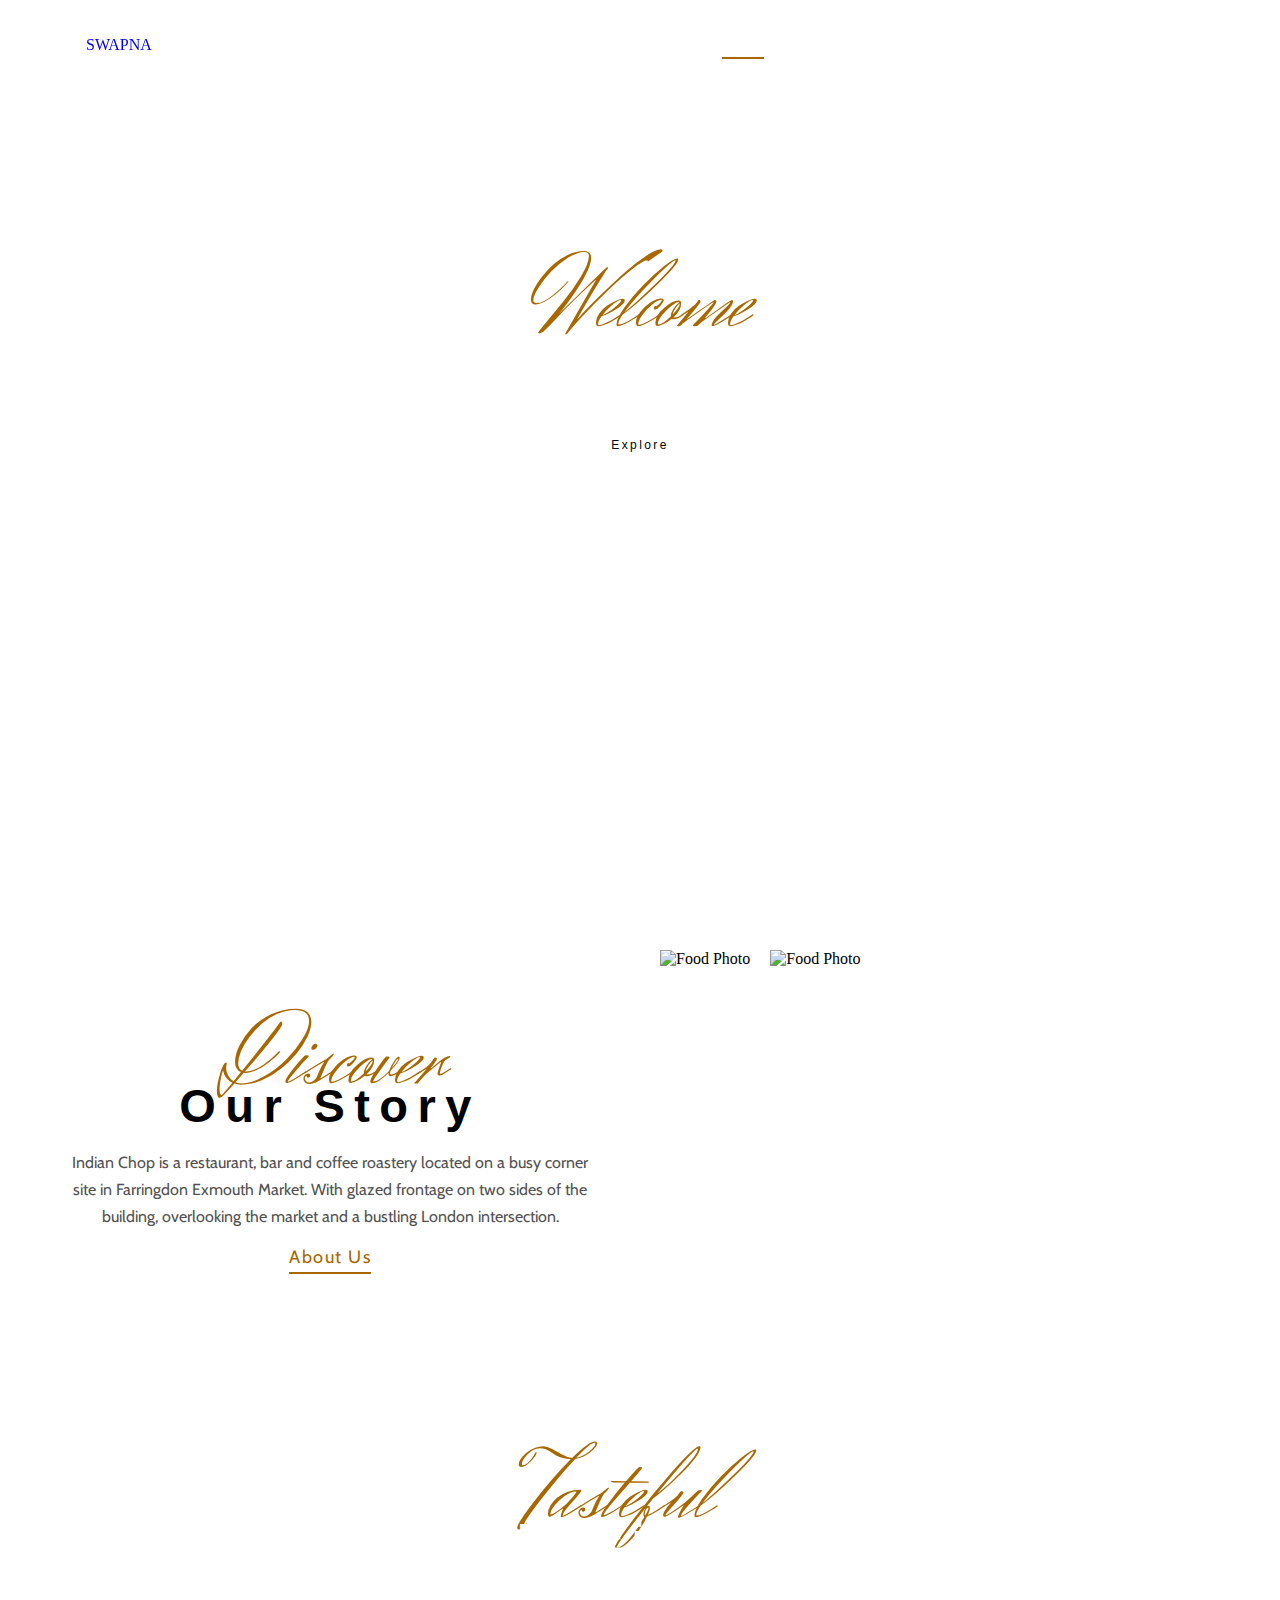
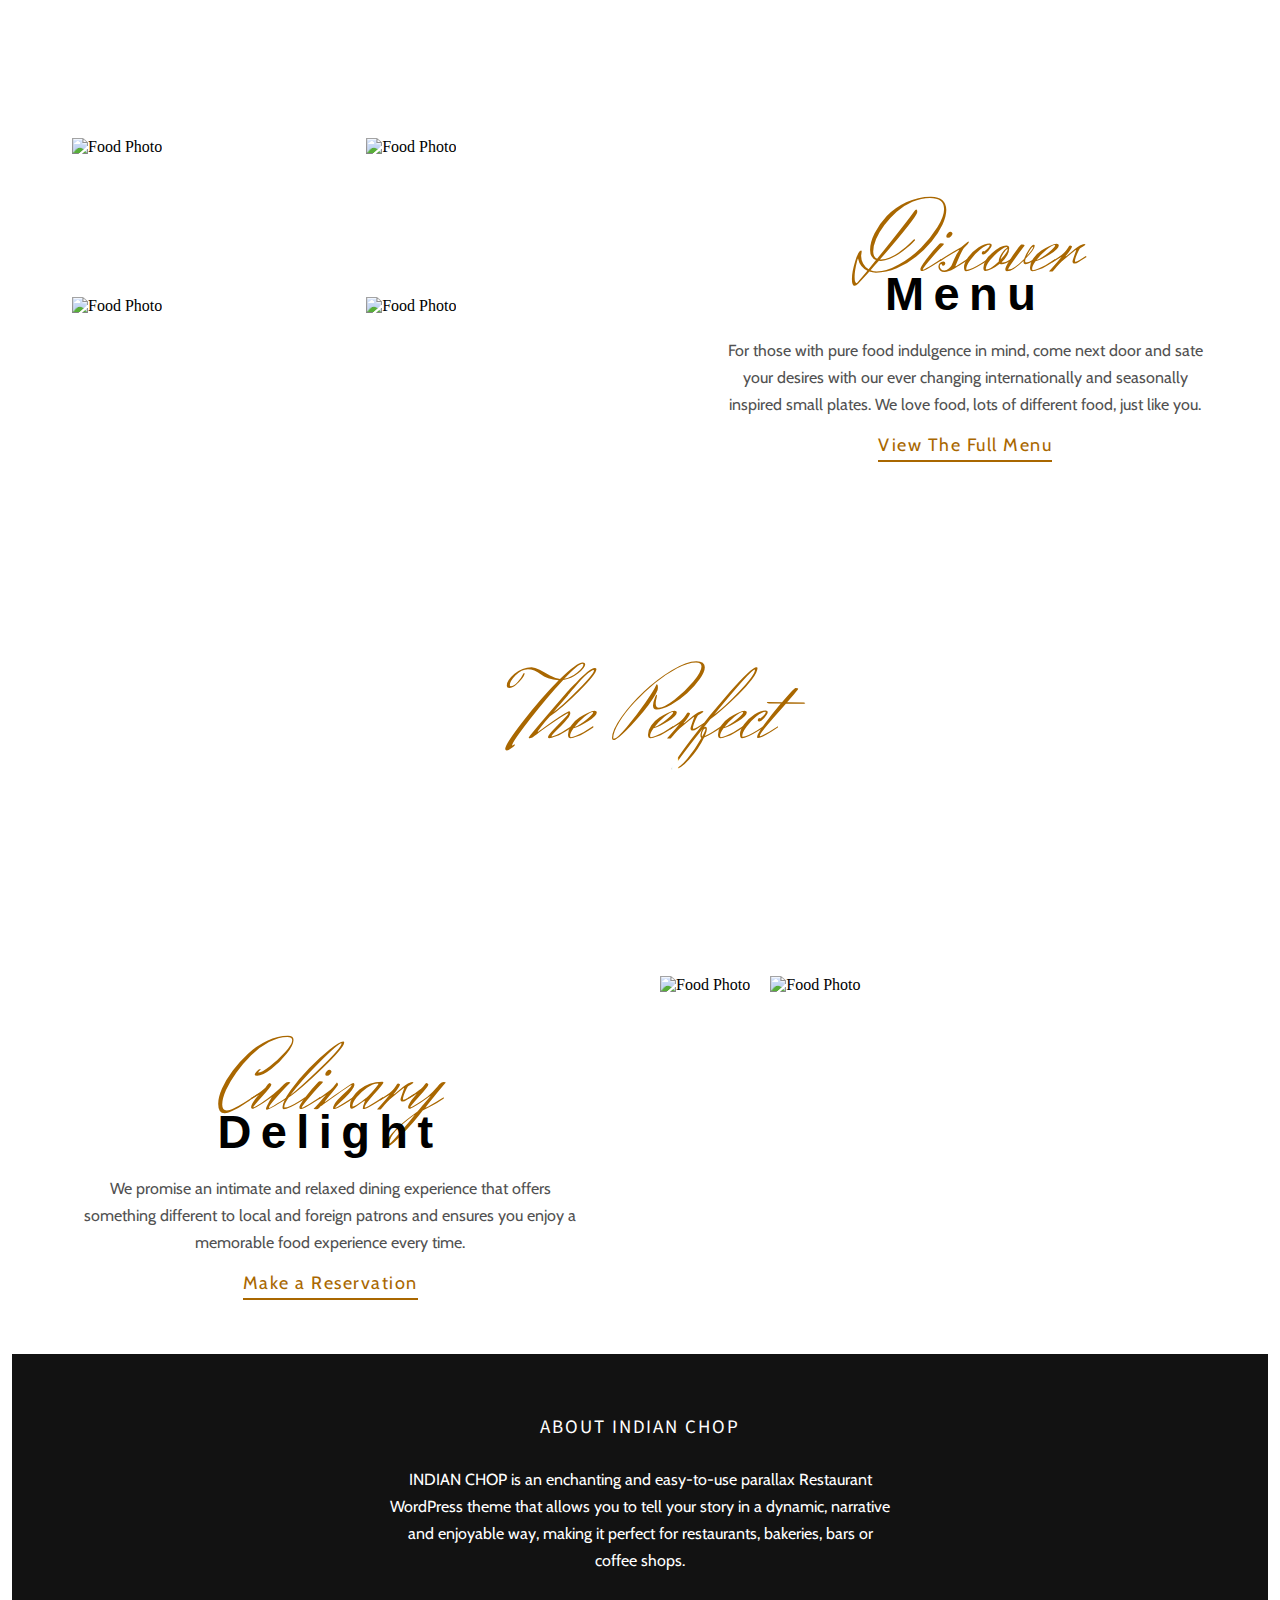
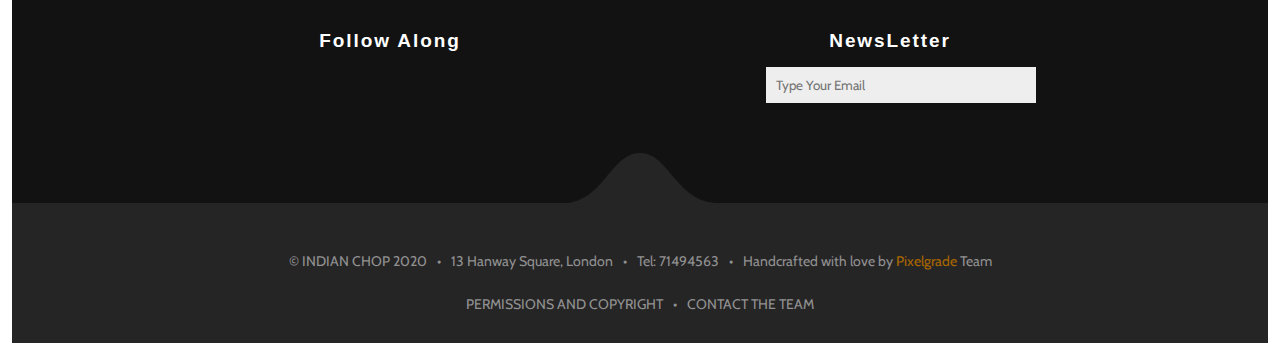
==== index.html @ 889736c4 "new chenges" ====
<!DOCTYPE html>
<html lang="en">

<head>
    <meta charset="utf-8">
    <meta http-equiv="x-ua-compatible" content="ie=edge">
    <title>INDIAN CHOP- Restaurant</title>
    <meta name="description" content="ROSA is an enchanting Parallax Restaurant WordPress Theme that allows you to tell your story in an enjoyable way, perfect for restaurants or coffee shops.">
    <meta name="viewport" content="width = device-width, initial-scale = 1, shrink-to-fit = no">

    <!-- Place favicon.ico in the root directory -->
    <link rel="shortcut icon" href="https://res.cloudinary.com/abdel-rahman-ali/image/upload/v1535988515/rosa-favicon.png">

    <!--Fonts-->
    <link href="https://fonts.googleapis.com/css?family=Cabin|Herr+Von+Muellerhoff|Source+Sans+Pro" rel="stylesheet">
    <!--Fonts-->

    <!--FontAwesome-->
    <link rel="stylesheet" href="https://use.fontawesome.com/releases/v5.1.0/css/all.css" integrity="sha384-lKuwvrZot6UHsBSfcMvOkWwlCMgc0TaWr+30HWe3a4ltaBwTZhyTEggF5tJv8tbt" crossorigin="anonymous">
    <!--FontAwesome-->

    <link rel="stylesheet" href="main.css">
    <link rel="stylesheet" href="main.min.css">
</head>

<body class="stop-scroll">

  <!--[if lte IE 9]>
  <p class="browserupgrade">You are using an <strong>outdated</strong> browser. Please <a href="https://browsehappy.com/">upgrade your browser</a> to improve your experience and security.</p>
  <![endif]-->

  <!--Start loader-->
  <div class="loader-wrap">
      <div class="loader">
          <span class="loader-item"></span><span class="loader-item"></span><span class="loader-item"></span><span class="loader-item"></span><span class="loader-item"></span><span class="loader-item"></span><span class="loader-item"></span><span class="loader-item"></span><span class="loader-item"></span><span class="loader-item"></span>
      </div>
  </div>
  <!--End loader-->

  <!--Start Dots-->
  <div class="dots">
      <div class="active one" data-x="header"></div>
      <div class="two" data-x=".recipes"></div>
      <div class="three" data-x=".fixed-image"></div>
  </div>
  <!--End Dots-->

 <!--Start Header-->
  <header>
      <nav>
          <div class="logo">
              <a href="index.html">SWAPNA</a>
          </div>
          <div class="toggle">
              <span class="first"></span>
              <span class="middle"></span>
              <span class="last"></span>
          </div>
          <div class="navigation-bar">
              <ul>
                  <li class="active"><a href="index.html">Home<span class="underline"></span></a></li>
                  <li><a href="#">Reservations<span class="underline"></span></a></li>
                  <li><a href="#">Menu<span class="underline"></span></a></li>
                  <li><a href="#">Blog<span class="underline"></span></a></li>
                  <li><a href="#">Features<span class="underline"></span></a></li>
                  <li><a href="#">Shop<span class="underline"></span></a></li>
                  <li><a href="#">Contact<span class="underline"></span></a></li>
              </ul>
          </div>
      </nav>
      <div class="text">
          <h2>Welcome</h2>
          <h1>THE INDIAN CHOP</h1>
          <div class="arrow">
              <span class="left"></span>
              <i class="fas fa-asterisk"></i>
              <span class="right"></span>
          </div>
          <span>Ready To Be Opened</span>
          <div class="button"><button>Explore</button></div>
      </div>
      <svg class="svg-down" width="192" height="61" version="1.1" xmlns="http://www.w3.org/2000/svg" x="0px" y="0px" viewBox="0 0 160.7 61.5" enable-background="new 0 0 160.7 61.5" xml:space="preserve"><path fill="currentColor" d="M80.3,61.5c0,0,22.1-2.7,43.1-5.4s41-5.4,36.6-5.4c-21.7,0-34.1-12.7-44.9-25.4S95.3,0,80.3,0c-15,0-24.1,12.7-34.9,25.4S22.3,50.8,0.6,50.8c-4.3,0-6.5,0,3.5,1.3S36.2,56.1,80.3,61.5z"></path></svg>
      <div class="arrow-down">
      </div>
  </header>
  <!--End Header-->

  <!--start About Us-->
  <div class="about-us">
      <div class="text">
          <h2>Discover</h2>
          <h3>Our Story</h3>
          <div><i class="fas fa-asterisk"></i></div>
          <p>Indian Chop is a restaurant, bar and coffee roastery located on a busy corner site in Farringdon Exmouth Market. With glazed frontage on two sides of the building, overlooking the market and a bustling London intersection.</p>
          <div><a class="a-CTA" href="#">About Us</a></div>
      </div>
      <div class="image-container">
          <div class="image image1">
              <img src="https://res.cloudinary.com/abdel-rahman-ali/image/upload/v1535988527/vertical-photo-1.jpg" alt="Food Photo">
          </div>
          <div class="image image2">
              <img src="https://res.cloudinary.com/abdel-rahman-ali/image/upload/v1535988532/vertical-photo-2.jpg" alt="Food Photo">
          </div>
      </div>
  </div>
  <!--End About Us-->

  <!--start Recipes-->
  <div class="recipes">
      <div class="image"></div>
      <div class="text">
          <h2>Tasteful</h2>
          <h3>Recipes</h3>
      </div>
  </div>
  <!--End Recipes-->

  <!--start Menu-->
  <div class="menu">
      <div class="box-model">
          <i class="fas fa-times fa-2x close"></i>
          <div class="arrow">
              <div class="arrow arrow-right"></div>
              <div class="arrow arrow-left"></div>
          </div>
          <div class="box-image-container">
              <div class="box-image">
                  <img src=""  alt="Food Photo">
              </div>
          </div>
      </div>
      <div class="menu-image-container">
          <div class="image active">
              <img src="https://res.cloudinary.com/abdel-rahman-ali/image/upload/v1535988517/big-menu-thumb-1.jpg" alt="Food Photo">
          </div>
          <div class="image">
              <img src="https://res.cloudinary.com/abdel-rahman-ali/image/upload/v1535988526/big-menu-thumb-2.jpg" alt="Food Photo">
          </div>
          <div class="image">
              <img src="https://res.cloudinary.com/abdel-rahman-ali/image/upload/v1535988525/big-menu-thumb-4.jpg" alt="Food Photo">
          </div>
          <div class="image">
              <img src="https://res.cloudinary.com/abdel-rahman-ali/image/upload/v1535988524/big-menu-thumb-6.jpg" alt="Food Photo">
          </div>
      </div>
      <div class="text">
          <h2>Discover</h2>
          <h3>Menu</h3>
          <div><i class="fas fa-asterisk"></i></div>
          <p>For those with pure food indulgence in mind, come next door and sate your desires with our ever changing internationally and seasonally inspired small plates.  We love food, lots of different food, just like you.</p>
          <div><a class="a-CTA" href="#">View The Full Menu</a></div>
      </div>
  </div>
  <!--End Menu-->

  <!--Start fixed-image-->
  <div class="fixed-image">
      <div class="text">
          <h2>The Perfect</h2>
          <h3>Blend</h3>
      </div>
  </div>
  <!--End fixed-image-->

  <!--start About Us-->
  <div class="reservation">
      <div class="text">
          <h2>Culinary</h2>
          <h3>Delight</h3>
          <div><i class="fas fa-asterisk"></i></div>
          <p>We promise an intimate and relaxed dining experience that offers something different to local and foreign patrons and ensures you enjoy a memorable food experience every time.</p>
          <div><a class="a-CTA" href="#">Make a Reservation</a></div>
      </div>
      <div class="image-container">
          <div class="image image1">
              <img src="https://res.cloudinary.com/abdel-rahman-ali/image/upload/v1535988518/bacon-1.jpg" alt="Food Photo">
          </div>
          <div class="image image2">
              <img src="https://res.cloudinary.com/abdel-rahman-ali/image/upload/v1535988518/bacon-2.jpg" alt="Food Photo">
          </div>
      </div>
  </div>
  <!--End About Us-->

  <!--Start Footer-->
  <footer>
      <div class="text">
          <h2>ABOUT INDIAN CHOP</h2>
          <div><i class="fas fa-asterisk"></i></div>
          <p> INDIAN CHOP is an enchanting and easy-to-use parallax Restaurant WordPress theme that allows you to tell your story in a dynamic, narrative and enjoyable way, making it perfect for restaurants, bakeries, bars or coffee shops.</p>
      </div>
      <div class="contact-container">
        <div class="social-media">
            <h3>Follow Along</h3>
            <div class="links">
                <a href="#"><i class="fab fa-twitter"></i></a>
                <a href="#"><i class="fab fa-facebook-square"></i></a>
                <a href="#"><i class="fab fa-pinterest"></i></a>
                <a href="#"><i class="fab fa-linkedin-in"></i></a>
            </div>
        </div>
          <div class="newsletter">
            <h3>NewsLetter</h3>
              <form method="post">
                  <input type="email" name="email" placeholder="Type Your Email">
                  <i class="fas fa-envelope"></i>
              </form>
          </div>
      </div>
  </footer>
<!--End Footer-->

<!--Start Copy-Right-->
  <div class="copyright">
      <svg class="svg-up" width="192" height="61" version="1.1" xmlns="http://www.w3.org/2000/svg" x="0px" y="0px" viewBox="0 0 160.7 61.5" enable-background="new 0 0 160.7 61.5" xml:space="preserve"><path fill="#262526" d="M80.3,61.5c0,0,22.1-2.7,43.1-5.4s41-5.4,36.6-5.4c-21.7,0-34.1-12.7-44.9-25.4S95.3,0,80.3,0c-15,0-24.1,12.7-34.9,25.4S22.3,50.8,0.6,50.8c-4.3,0-6.5,0,3.5,1.3S36.2,56.1,80.3,61.5z"></path></svg>
      <i class="fas fa-angle-double-up arrow-up"></i>
      <ul class="info">
          <li>&copy; INDIAN CHOP 2020</li>
          <li>13 Hanway Square, London</li>
          <li>Tel: 71494563</li>
          <li>Handcrafted with love by <a href="#">Pixelgrade</a> Team</li>
      </ul>
      <ul class="CTA">
          <li><a href="#">PERMISSIONS AND COPYRIGHT</a></li>
          <li><a href="#">CONTACT THE TEAM</a></li>
      </ul>
  </div>
  <!--End Copy-Right-->

  <!-- Add your site or application content here -->
  <script src="main.js"></script>
  <script src="main.min.js"></script>
</body>

</html>
---- main.css ----
/*Start Global*/
* {
    box-sizing: border-box;
}
body {
    margin: 0;
    padding: 12px;
}
body.hide-scroll::-webkit-scrollbar {
    display: none;
}
a {
    text-decoration: none;
}
ul {
    margin: 0;
    padding: 0;
    list-style: none;
}
img {
    max-width: 100%;
}
h2 {
    font-family: 'Herr Von Muellerhoff', cursive;
    font-size: 100px;
    font-weight: normal;
    margin: 0 0 -55px;
}
h1, h3 {
    font-family: "Source Code Pro", sans-serif;
    font-size: 47px;
    font-weight: bold;
    letter-spacing: 9.4px;
    margin: 0 0 15px;
}
p {
    color: #515151;
    line-height: 27px;
}
.a-CTA {
    border-bottom: 2px solid #a96700;
    padding-bottom: 4px;
    letter-spacing: 1.5px;
    font-size: 18px;
}
/*End Global*/

/*Start Mutual*/
p, .a-CTA, input, header .navigation-bar a, .copyright li, .contact .form form label, .contact .form form button {
    font-family: Cabin, sans-serif;
}
.fa-asterisk, .a-CTA, h2, header .navigation-bar a:hover, header nav.active .navigation-bar a:hover, footer .social-media .links a:hover, .copyright .info li a, .copyright .CTA li a:hover {
    color: #a96700;
}
header nav .navigation-bar .underline, header .text .button button:hover, .contact .form form button:hover, .contact .text i:hover {
    background-color: #a96700;
}
header .navigation-bar ul li, header .text, .about-us .text, .reservation .text, .menu .box-model, .menu .text, .fixed-image .text, footer, .copyright, .contact .text i {
    text-align: center;
}
header nav, header .navigation-bar ul, .about-us, .reservation, .about-us .image-container, .reservation .image-container, .menu, .menu .menu-image-container, footer .contact-container, .copyright ul, .contact {
    display: flex;
}
header nav .toggle, header nav .toggle span, header .navigation-bar, header .navigation-bar ul, .menu .box-model .close, footer .social-media .links a, .copyright .CTA li a {
    transition: .3s;
}
header, header nav .toggle span, header .navigation-bar a, header .text, header .text .arrow .left, header .text .arrow .right, .recipes, .menu .box-image-container, .fixed-image .text, .copyright, .copyright .arrow-up {
    position: relative;
}
header nav .toggle, header .navigation-bar .underline, header .text .arrow .left:after, header .text .arrow .right:after, header .svg-down, header .arrow-down, .recipes .text, .menu .box-model .close, .menu .box-model .arrow .arrow-right,.menu .box-model .arrow .arrow-left, .menu .box-image-container .box-image, .copyright .svg-up {
    position: absolute;
}
.recipes .text, .fixed-image .text, .menu .box-image-container, .menu .box-image-container .box-image {
    top: 50%;
    left: 50%;
    transform: translate(-50%,-50%);
}
header nav, header .navigation-bar a:hover .underline, header .navigation-bar li.active .underline, .menu .box-model, .menu .box-image-container, .menu .box-image-container .box-image {
    width: 100%;
}
button, .dots > div, header nav .toggle, header .arrow-down, .menu .box-model .close, .menu .box-model .arrow .arrow-right,.menu .box-model .arrow .arrow-left, .menu .menu-image-container .image img, footer .newsletter i, .copyright .arrow-up {
    cursor: pointer;
}
.dots .active, header nav.active, header nav.active .toggle.active span, header nav .toggle span, header .navigation-bar .underline, header .text .arrow .left, header .text .arrow .right, header .text .button button, .contact form button {
    background-color: #fff;
}
h1, h3, header .navigation-bar a, header .text span, .menu .box-model .close:hover, footer .text h2, footer .text p, footer .social-media .links a, .contact .text i, .contact .form form button {
    color: #fff;
}
header nav, header .navigation-bar.show, header .navigation-bar a:hover .underline, header .navigation-bar li.active .underline, header .text .arrow .left:after, .menu .box-model, .copyright .arrow-up {
    left: 0;
}
header .text .arrow .left:after, header .text .arrow .right:after, header .text span, footer .social-media .links a, footer .newsletter i, .copyright .arrow-up, .contact .text i, .contact .form form label {
    display: inline-block;
}
/*End Mutual*/

/*Start Dots*/
.dots {
    position: fixed;
    top: 50%;
    right: 30px;
    transform: translate(0,-50%);
    z-index: 5;
}
.dots > div  {
    width: 12px;
    height: 12px;
    border-radius: 50%;
    z-index: 20;
    margin-bottom: 10px;
    border: 2px solid #fff;
}
.dots .black {
    border-color: #000;
}
.dots .active.black {
    background-color: #000;
}
/*End Dots*/

/*Start Loader*/
.loader-wrap, .loader {
    position: absolute;
    left: 0;
    right: 0;
    top: 0;
    bottom: 0;
    margin: auto;
}
.loader-wrap {
    background-color: #a96700;
    z-index: 30;
}
.loader-wrap.remove {
    display: none;
}
.loader {
    margin: auto;
    height: 40px;
    width: 80px;
    box-sizing: border-box;
}
.loader .loader-item {
    position: relative;
    float: left;
    height: 40px;
    width: 4px;
    margin: 0 2px;
    background-color: #fff;
}
.loader .loader-item:nth-child(1) {
    -webkit-animation: loader-item-1 2s linear infinite;
    animation: loader-item-1 2s linear infinite;
}
.loader .loader-item:nth-child(2) {
    -webkit-animation: loader-item-2 2s linear infinite;
    animation: loader-item-2 2s linear infinite;
}
.loader .loader-item:nth-child(3) {
    -webkit-animation: loader-item-3 2s linear infinite;
    animation: loader-item-3 2s linear infinite;
}
.loader .loader-item:nth-child(4) {
    -webkit-animation: loader-item-4 2s linear infinite;
    animation: loader-item-4 2s linear infinite;
}
.loader .loader-item:nth-child(5) {
    -webkit-animation: loader-item-5 2s linear infinite;
    animation: loader-item-5 2s linear infinite;
}
.loader .loader-item:nth-child(6) {
    -webkit-animation: loader-item-6 2s linear infinite;
    animation: loader-item-6 2s linear infinite;
}
.loader .loader-item:nth-child(7) {
    -webkit-animation: loader-item-7 2s linear infinite;
    animation: loader-item-7 2s linear infinite;
}
.loader .loader-item:nth-child(8) {
    -webkit-animation: loader-item-8 2s linear infinite;
    animation: loader-item-8 2s linear infinite;
}
.loader .loader-item:nth-child(9) {
    -webkit-animation: loader-item-9 2s linear infinite;
    animation: loader-item-9 2s linear infinite;
}
.loader .loader-item:nth-child(10) {
    -webkit-animation: loader-item-10 2s linear infinite;
    animation: loader-item-10 2s linear infinite;
}
.loader:after {
    content: 'Loading...';
    font-size: 16px;
    font-family: Arial, serif;
    color: #fff;
    text-align: center;
    position: absolute;
    left: 0;
    right: 0;
    bottom: -32px;
    margin: auto;
}
@-webkit-keyframes loader-item-1 {
    1% {
        -webkit-transform: scaleY(1);
        transform: scaleY(1);
    }
    11% {
        -webkit-transform: scaleY(1.4);
        transform: scaleY(1.4);
    }
    21% {
        -webkit-transform: scaleY(1);
        transform: scaleY(1);
    }
    100% {
        -webkit-transform: scaleY(1);
        transform: scaleY(1);
    }
}
@keyframes loader-item-1 {
    1% {
        -webkit-transform: scaleY(1);
        transform: scaleY(1);
    }
    11% {
        -webkit-transform: scaleY(1.4);
        transform: scaleY(1.4);
    }
    21% {
        -webkit-transform: scaleY(1);
        transform: scaleY(1);
    }
    100% {
        -webkit-transform: scaleY(1);
        transform: scaleY(1);
    }
}
@-webkit-keyframes loader-item-2 {
    7% {
        -webkit-transform: scaleY(1);
        transform: scaleY(1);
    }
    17% {
        -webkit-transform: scaleY(1.4);
        transform: scaleY(1.4);
    }
    27% {
        -webkit-transform: scaleY(1);
        transform: scaleY(1);
    }
    100% {
        -webkit-transform: scaleY(1);
        transform: scaleY(1);
    }
}
@keyframes loader-item-2 {
    7% {
        -webkit-transform: scaleY(1);
        transform: scaleY(1);
    }
    17% {
        -webkit-transform: scaleY(1.4);
        transform: scaleY(1.4);
    }
    27% {
        -webkit-transform: scaleY(1);
        transform: scaleY(1);
    }
    100% {
        -webkit-transform: scaleY(1);
        transform: scaleY(1);
    }
}
@-webkit-keyframes loader-item-3 {
    13% {
        -webkit-transform: scaleY(1);
        transform: scaleY(1);
    }
    23% {
        -webkit-transform: scaleY(1.4);
        transform: scaleY(1.4);
    }
    33% {
        -webkit-transform: scaleY(1);
        transform: scaleY(1);
    }
    100% {
        -webkit-transform: scaleY(1);
        transform: scaleY(1);
    }
}
@keyframes loader-item-3 {
    13% {
        -webkit-transform: scaleY(1);
        transform: scaleY(1);
    }
    23% {
        -webkit-transform: scaleY(1.4);
        transform: scaleY(1.4);
    }
    33% {
        -webkit-transform: scaleY(1);
        transform: scaleY(1);
    }
    100% {
        -webkit-transform: scaleY(1);
        transform: scaleY(1);
    }
}
@-webkit-keyframes loader-item-4 {
    19% {
        -webkit-transform: scaleY(1);
        transform: scaleY(1);
    }
    29% {
        -webkit-transform: scaleY(1.4);
        transform: scaleY(1.4);
    }
    39% {
        -webkit-transform: scaleY(1);
        transform: scaleY(1);
    }
    100% {
        -webkit-transform: scaleY(1);
        transform: scaleY(1);
    }
}
@keyframes loader-item-4 {
    19% {
        -webkit-transform: scaleY(1);
        transform: scaleY(1);
    }
    29% {
        -webkit-transform: scaleY(1.4);
        transform: scaleY(1.4);
    }
    39% {
        -webkit-transform: scaleY(1);
        transform: scaleY(1);
    }
    100% {
        -webkit-transform: scaleY(1);
        transform: scaleY(1);
    }
}
@-webkit-keyframes loader-item-5 {
    25% {
        -webkit-transform: scaleY(1);
        transform: scaleY(1);
    }
    35% {
        -webkit-transform: scaleY(1.4);
        transform: scaleY(1.4);
    }
    45% {
        -webkit-transform: scaleY(1);
        transform: scaleY(1);
    }
    100% {
        -webkit-transform: scaleY(1);
        transform: scaleY(1);
    }
}
@keyframes loader-item-5 {
    25% {
        -webkit-transform: scaleY(1);
        transform: scaleY(1);
    }
    35% {
        -webkit-transform: scaleY(1.4);
        transform: scaleY(1.4);
    }
    45% {
        -webkit-transform: scaleY(1);
        transform: scaleY(1);
    }
    100% {
        -webkit-transform: scaleY(1);
        transform: scaleY(1);
    }
}
@-webkit-keyframes loader-item-6 {
    31% {
        -webkit-transform: scaleY(1);
        transform: scaleY(1);
    }
    41% {
        -webkit-transform: scaleY(1.4);
        transform: scaleY(1.4);
    }
    51% {
        -webkit-transform: scaleY(1);
        transform: scaleY(1);
    }
    100% {
        -webkit-transform: scaleY(1);
        transform: scaleY(1);
    }
}
@keyframes loader-item-6 {
    31% {
        -webkit-transform: scaleY(1);
        transform: scaleY(1);
    }
    41% {
        -webkit-transform: scaleY(1.4);
        transform: scaleY(1.4);
    }
    51% {
        -webkit-transform: scaleY(1);
        transform: scaleY(1);
    }
    100% {
        -webkit-transform: scaleY(1);
        transform: scaleY(1);
    }
}
@-webkit-keyframes loader-item-7 {
    37% {
        -webkit-transform: scaleY(1);
        transform: scaleY(1);
    }
    47% {
        -webkit-transform: scaleY(1.4);
        transform: scaleY(1.4);
    }
    57% {
        -webkit-transform: scaleY(1);
        transform: scaleY(1);
    }
    100% {
        -webkit-transform: scaleY(1);
        transform: scaleY(1);
    }
}
@keyframes loader-item-7 {
    37% {
        -webkit-transform: scaleY(1);
        transform: scaleY(1);
    }
    47% {
        -webkit-transform: scaleY(1.4);
        transform: scaleY(1.4);
    }
    57% {
        -webkit-transform: scaleY(1);
        transform: scaleY(1);
    }
    100% {
        -webkit-transform: scaleY(1);
        transform: scaleY(1);
    }
}
@-webkit-keyframes loader-item-8 {
    43% {
        -webkit-transform: scaleY(1);
        transform: scaleY(1);
    }
    53% {
        -webkit-transform: scaleY(1.4);
        transform: scaleY(1.4);
    }
    63% {
        -webkit-transform: scaleY(1);
        transform: scaleY(1);
    }
    100% {
        -webkit-transform: scaleY(1);
        transform: scaleY(1);
    }
}
@keyframes loader-item-8 {
    43% {
        -webkit-transform: scaleY(1);
        transform: scaleY(1);
    }
    53% {
        -webkit-transform: scaleY(1.4);
        transform: scaleY(1.4);
    }
    63% {
        -webkit-transform: scaleY(1);
        transform: scaleY(1);
    }
    100% {
        -webkit-transform: scaleY(1);
        transform: scaleY(1);
    }
}
@-webkit-keyframes loader-item-9 {
    49% {
        -webkit-transform: scaleY(1);
        transform: scaleY(1);
    }
    59% {
        -webkit-transform: scaleY(1.4);
        transform: scaleY(1.4);
    }
    69% {
        -webkit-transform: scaleY(1);
        transform: scaleY(1);
    }
    100% {
        -webkit-transform: scaleY(1);
        transform: scaleY(1);
    }
}
@keyframes loader-item-9 {
    49% {
        -webkit-transform: scaleY(1);
        transform: scaleY(1);
    }
    59% {
        -webkit-transform: scaleY(1.4);
        transform: scaleY(1.4);
    }
    69% {
        -webkit-transform: scaleY(1);
        transform: scaleY(1);
    }
    100% {
        -webkit-transform: scaleY(1);
        transform: scaleY(1);
    }
}
@-webkit-keyframes loader-item-10 {
    55% {
        -webkit-transform: scaleY(1);
        transform: scaleY(1);
    }
    65% {
        -webkit-transform: scaleY(1.4);
        transform: scaleY(1.4);
    }
    75% {
        -webkit-transform: scaleY(1);
        transform: scaleY(1);
    }
    100% {
        -webkit-transform: scaleY(1);
        transform: scaleY(1);
    }
}
@keyframes loader-item-10 {
    55% {
        -webkit-transform: scaleY(1);
        transform: scaleY(1);
    }
    65% {
        -webkit-transform: scaleY(1.4);
        transform: scaleY(1.4);
    }
    75% {
        -webkit-transform: scaleY(1);
        transform: scaleY(1);
    }
    100% {
        -webkit-transform: scaleY(1);
        transform: scaleY(1);
    }
}
/*End Loader*/

/*Start Home Page*/

/*Start Header*/
header {
    height: calc(100vh - 22px);
    background-size: cover;
    background: url("https://res.cloudinary.com/abdel-rahman-ali/image/upload/v1535988534/header.jpg") fixed bottom;
    padding: 20px 70px;
}
header nav {
    position: fixed;
    top: 0;
    padding: 36px 36px 20px;
    z-index: 20;
}
header nav .toggle {
    display: none;
    top: 26px;
    left: 20px;
    background-color: transparent;
    border: none;
    padding: 0;
    z-index: 21;
}
header nav .toggle:focus {
    outline: none;
}
header nav.active .toggle span {
    background-color: #000;
}
header nav .toggle.active {
    left: 32%;
}
header nav .toggle.active .first {
    top: 16px;
    transform: rotate(-45deg);
}
header nav .toggle.active .last {
    top: 0;
    transform: rotate(45deg);
}
header nav .toggle .hide {
    transition: 0s;
    visibility: hidden;
}
header nav .toggle span {
    display: block;
    width: 30px;
    height: 2px;
    border-radius: 40px;
}
header nav .toggle span:not(:last-of-type) {
    margin-bottom: 6px;
}
header nav .logo {
    flex-basis: 56%;
    padding-left: 50px;
}
header .navigation-bar.show {
    width: 40%;
}
header .navigation-bar.show a {
    color: #ccc !important;
}
header .navigation-bar.show a:hover {
    color: #fff !important;
}
header .navigation-bar ul li {
    flex: 1;
    padding: 0 10px;
}
header .navigation-bar a {
    text-decoration: none;
    transition: all .5s;
    font-size: 16px;
}
header nav.active .navigation-bar a {
    color: #000;
}
header .navigation-bar .underline {
    height: 2px;
    width: 0;
    left: 50%;
    bottom: -4px;
    transition: all .3s;
    display: block;
}
header .text {
    top: 24%;
}
header .text h1 {
    margin-bottom: 0;
}
header .text .arrow .left, header .text .arrow .right {
    height: 3px;
    width: 100px;
}
header .text .arrow .left {
    left: -4%;
}
header .text .arrow .right {
    right: -4%;
}
header .text .arrow .left:after, header .text .arrow .right:after {
    content: '';
    border: 10px solid transparent;
    border-left-color: #fff;
    top: -8px;
}
header .text .arrow .right:after {
    right: 0;
    border-color: transparent #fff transparent transparent;
}
header .text .arrow .fa-asterisk {
    vertical-align: super;
}
header .text span {
    font-family: "Source Code Pro", sans-serif;
    font-size: 15px;
    margin-bottom: 12px;
}
header .text .button button, .contact form button {
    border: none;
    padding: 9px 18px;
    letter-spacing: 2.4px;
    font-size: 12px;
    font-family: source_sans_problack, sans-serif;
    border-radius: 3px;
}
header .text .button button, .contact form button:focus {
    outline: none;
}
header .svg-down {
    bottom: 0;
    left: 50%;
    z-index: 5;
    margin-left: -96px;
    margin-bottom: -12px;
    color: #fff;
}
header .arrow-down {
    width: 70px;
    height: 50px;
    bottom: -10px;
    left: 50%;
    transform: translate(-50%, 0);
    z-index: 10;
    background: url("https://res.cloudinary.com/abdel-rahman-ali/image/upload/v1535988515/arrow-down.png") no-repeat center;
}
/*End Header*/

/*Start About-Us*/
.about-us, .reservation {
    padding: 60px;
}
.about-us .text, .reservation .text {
    flex: 50%;
    padding: 40px 52px 0 0;
}
.about-us .text h3, .reservation .text h3 {
    color: #000;
}
.about-us .text .fa-asterisk, .reservation .text .fa-asterisk {
    color: #9a9998;
}
.about-us .image-container, .reservation .image-container {
    flex: 50%;
}
.about-us .image, .reservation .image {
    margin-left: 20px;
}
/*End About-Us*/

/*Start Recipes*/
.recipes .image {
    height: 350px;
    background: url("https://res.cloudinary.com/abdel-rahman-ali/image/upload/v1535988529/three-col-1.jpg") fixed center;
    background-size: cover;
}
/*End Recipes*/

/*Start Menu*/
.menu {
    padding: 60px;
}
.menu .box-model {
    display: none;
    position: fixed;
    height: 100%;
    top: 0;
    z-index: 20;
    background-color: rgba(0,0,0,.7);
}
.menu .box-model.active {
    display: block;
}
.menu .box-model.active body {
    overflow: hidden;
}
.menu .box-model .close {
    color: #ccc;
    right: 25px;
    top: 10px;
    z-index: 20;
}
.menu .box-model .arrow .arrow-right,.menu .box-model .arrow .arrow-left {
    width: 40px;
    height: 40px;
    right: 20px;
    top: 50%;
    border-right: 2px solid #fff;
    border-top: 2px solid #fff;
    transform: rotate(45deg);
    z-index: 20;
}
.menu .box-model .arrow .arrow-left {
    left: 20px;
    transform: rotate(-135deg);
}
.menu .box-image-container {
    height: 100%;
}
.menu .box-image-container .box-image img.active {
    animation: scale .5s;
}
@keyframes scale {
    from {transform: scale(0,0)}
    to {transform: scale(1,1)}
}
.menu .menu-image-container {
    flex-wrap: wrap;
    flex: 60%;
}
.menu .menu-image-container .image {
    margin: 0 20px 20px 0;
    flex: calc( 50% - 40px);
}
.menu .text {
    flex: 55%;
    padding: 40px 0 0 62px;
}
.menu .text h3 {
    color: #000;;
}
.menu .text .fa-asterisk {
    color: #9a9998;
}
/*End Menu*/

/*Start fixed-image*/
.fixed-image {
    background: url("https://res.cloudinary.com/abdel-rahman-ali/image/upload/v1535988533/frontpage-menu.jpg") fixed center;
    background-size: cover;
    height: 400px;
}
/*End fixed-image*/

/*Start Footer*/
footer {
    background-color: #121212;
    padding: 60px 20px;
}
footer .text {
    max-width: 500px;
    margin: auto;
}
footer .text h2 {
    font-family: 'Source Sans Pro', sans-serif;
    font-size: 19px;
    letter-spacing: 1.9px;
    margin-bottom: 25px;
}
footer .text .fa-asterisk {
    font-size: 12px;
}
footer .text p {
    line-height: 27px;
}
footer .contact-container {
    padding: 40px 0;
    max-width: 1000px;
    margin: auto;
}
footer .contact-container > div {
    flex: 1;
}
footer .contact-container h3 {
    font-size: 19px;
    letter-spacing: 1.9px;
}
footer .social-media .links a {
    margin: 0 10px;
    font-size: 25px;
}
footer .newsletter input {
    padding: 10px;
    width: 270px;
    background-color: #eee;
    border: none;
    margin-left: -15px;
}
footer .newsletter i {
    margin-left: -40px;
    vertical-align: middle;
    font-size: 21px;
}
.copyright {
    padding: 15px 40px 30px;
    background-color: #262526;
}
.copyright .svg-up {
    top: 0;
    left: 50%;
    margin-left: -96px;
    margin-top: -50px;
}
.copyright .arrow-up {
    width: 40px;
    height: 30px;
    top: -45px;
    color: #fff;
    line-height: 1.9
}
.copyright ul {
    justify-content: center;
}
.copyright li {
    color: #919191;
    font-size: 14px;
}
.copyright li:not(:last-of-type):after {
    content: '•';
    margin: 10px;
}
.copyright .CTA {
    margin-top: 25px;
}
.copyright .CTA li a {
    color: #919191;
}

/*End Footer*/

/*End Home Page*/

/*Start Contact Page*/
.contact-header {
    background-image: url("https://res.cloudinary.com/abdel-rahman-ali/image/upload/v1535988526/contact-food.jpg");
    height: 40vh;
}
.contact {
    padding: 78px 40px;
}
.contact > div {
    flex: 50%;
}
.contact .text p {
    margin-bottom: 30px;
}
.contact .text i {
    width: 50px;
    height: 50px;
    background-color: #000;
    border-radius: 50%;
    line-height: 48px;
    font-size: 24px;
}
.contact .text h2 {
    font-family: source_sans_problack, sans-serif;
    font-size: 24px;
    color: #262626;
    letter-spacing: 2.4px;
    margin-bottom: 20px;
}
.contact .form {
    margin-left: 48px;
}
.contact .form form label {
    margin-bottom: 5px;
    color: #515151;
}
.contact .form form input, .contact .form form textarea {
    display: block;
    width: 100%;
    padding: 10px;
    margin-bottom: 24px;
    border-radius: 5px;
    border: 2px solid #D8D8D8;
    outline: none;
}
.contact .form form input:focus, .contact .form form textarea:focus {
    border-color: #a96700;
    box-shadow: 0 1px 1px #737373;
}
.contact .form form textarea {
    height: 212px;
    resize: none;
}
.contact .form form button {
    background-color: #262526;
    padding: 12px 30px;
    font-size: 12px;
}
/*End Contact Page*/

/*Start Home Page Responsive*/

@media (max-width: 1200px) {
    .menu, .about-us, .reservation {
        padding: 60px 40px;
    }
    .about-us .text, .reservation .text {
        padding: 0 32px 0 0;
    }
    .about-us .image-container, .reservation .image-container {
        align-items: center;
    }
    .menu .text {
        padding: 0 0 0 32px;
    }
}

@media (max-width: 992px) {
    body {
        padding: 0;
    }
    .dots {
        display: none;
    }
    header {
        height: calc(100vh - 10px);
    }
    header nav .logo {
        padding-left: 0;
    }
    .about-us {
        display: block;
        padding-top: 50px;
    }
    .about-us .text , .reservation .text {
        padding: 0 0 40px;
    }
    .about-us .image-container .image1, .reservation .image-container .image1 {
        margin-left: 0;
    }
    .menu {
        display: block;
        padding: 60px 20px 60px 40px;
    }
    .menu .text {
        padding: 20px 20px 0 0;
    }
    .reservation {
        display: block;
        padding: 30px 20px 60px;
    }
    .contact {
        display: block;
        padding: 78px 20px;
    }
    .contact .form {
        margin-left: 0;
        margin-top: 40px;
    }
}

@media (max-width: 768px) {
    header nav {
        display: block;
        text-align: center;
        left: 0;
        top: 0;
        width: 100%;
        padding-top: 25px;
    }
    header nav .toggle {
        display: block;
    }
    header .navigation-bar {
        position: fixed;
        top: 0;
        left: -174px;
        height: 100%;
        background-color: #262526;
        overflow: hidden;
        z-index: 20;
        padding: 40px;
    }
    header .navigation-bar ul {
        display: block;
        padding-top: 40px;
    }
    header .navigation-bar ul li {
        text-align: left;
        padding: 14px 0;
    }
    footer .contact-container {
        display: block;
    }
    footer .social-media {
        margin-bottom: 40px;
    }
    .copyright ul {
        display: block;
        margin-top: -20px;
    }
    .copyright li {
        margin-bottom: 5px;
    }
    .copyright li:not(:last-of-type):after {
        content: '';
    }

}

@media (max-width: 576px) {
    h3, h1 {
        font-size: 40px;
    }
    h2 {
        font-size:90px
    }
    header {
        padding: 0;
    }
    header nav .logo {
        padding-left: 0;
    }
    header nav .toggle.active {
        left: 36%;
    }
    header .navigation-bar.show {
        padding: 20px;
        width: 48%;
    }
    .about-us, .reservation {
        padding: 60px 20px;
    }
    .menu {
        padding: 60px 0 60px 20px;
    }
}
/*End Home Page Responsive*/
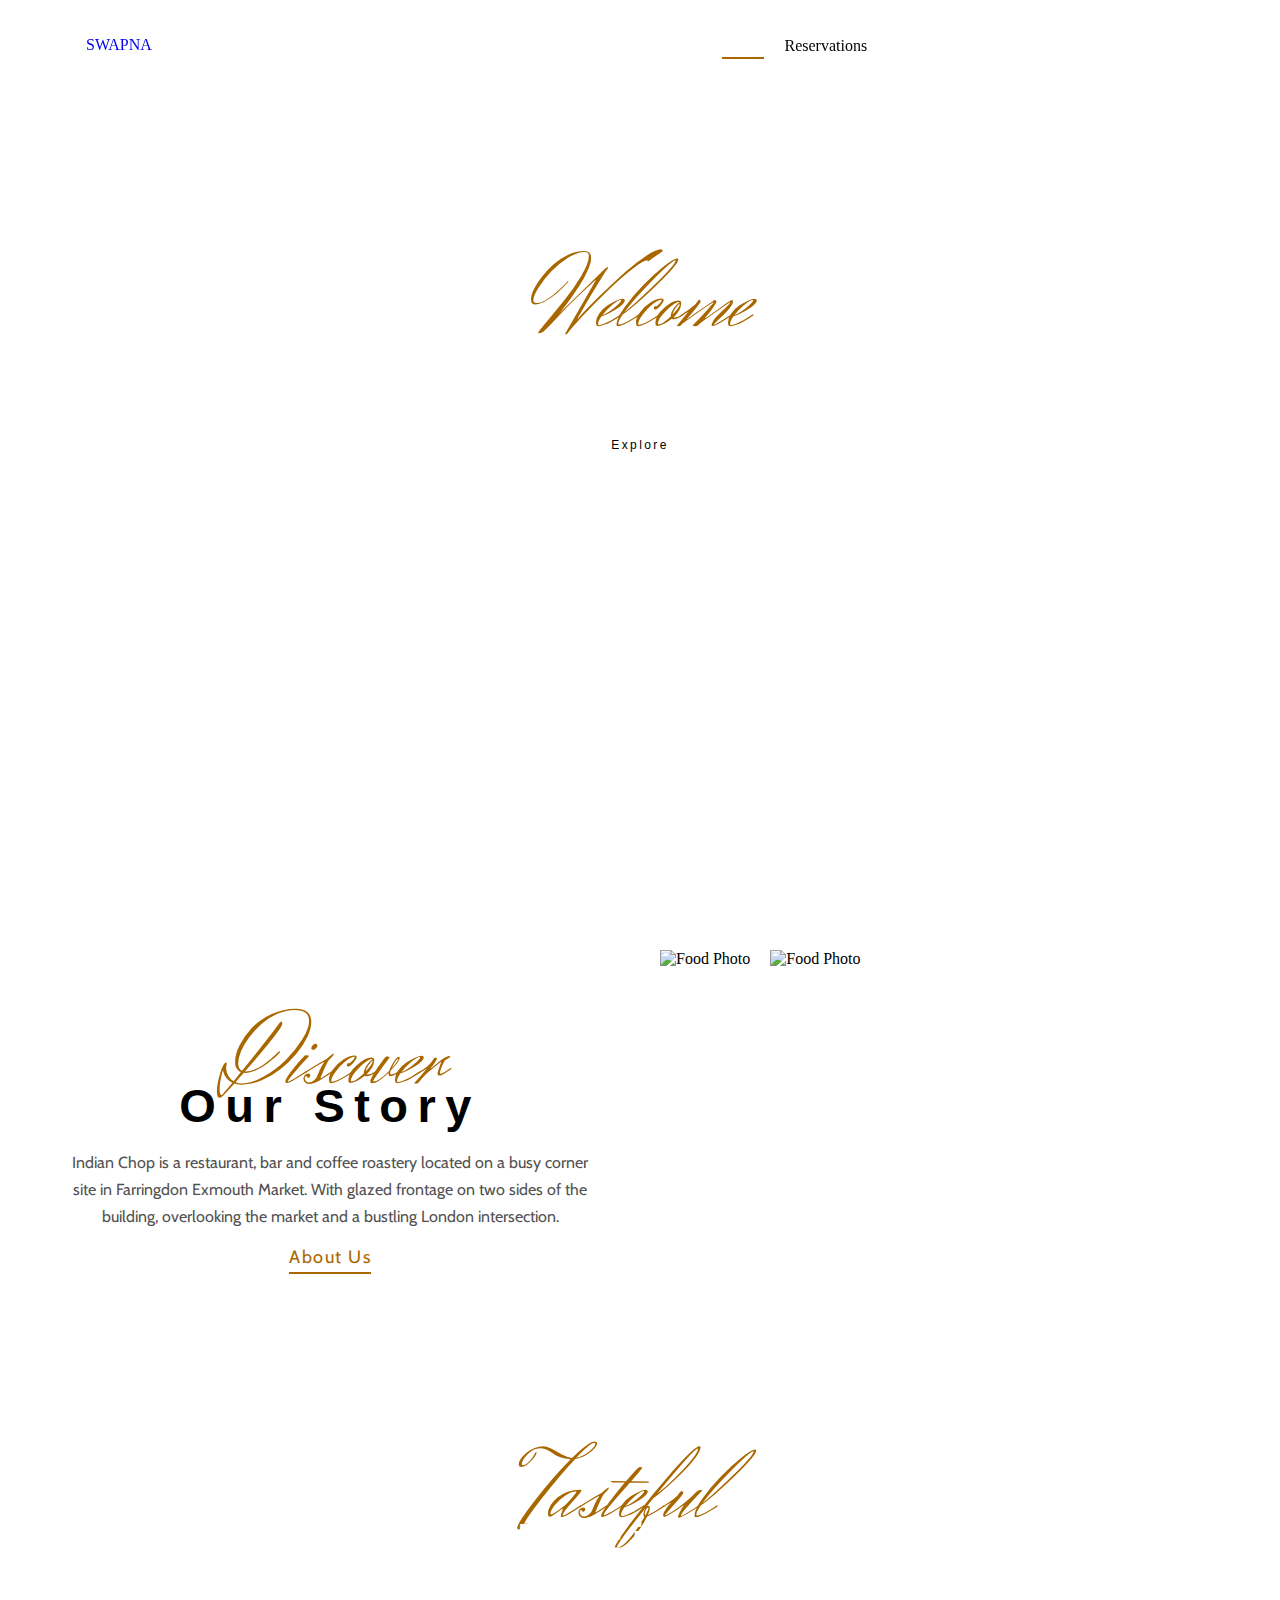
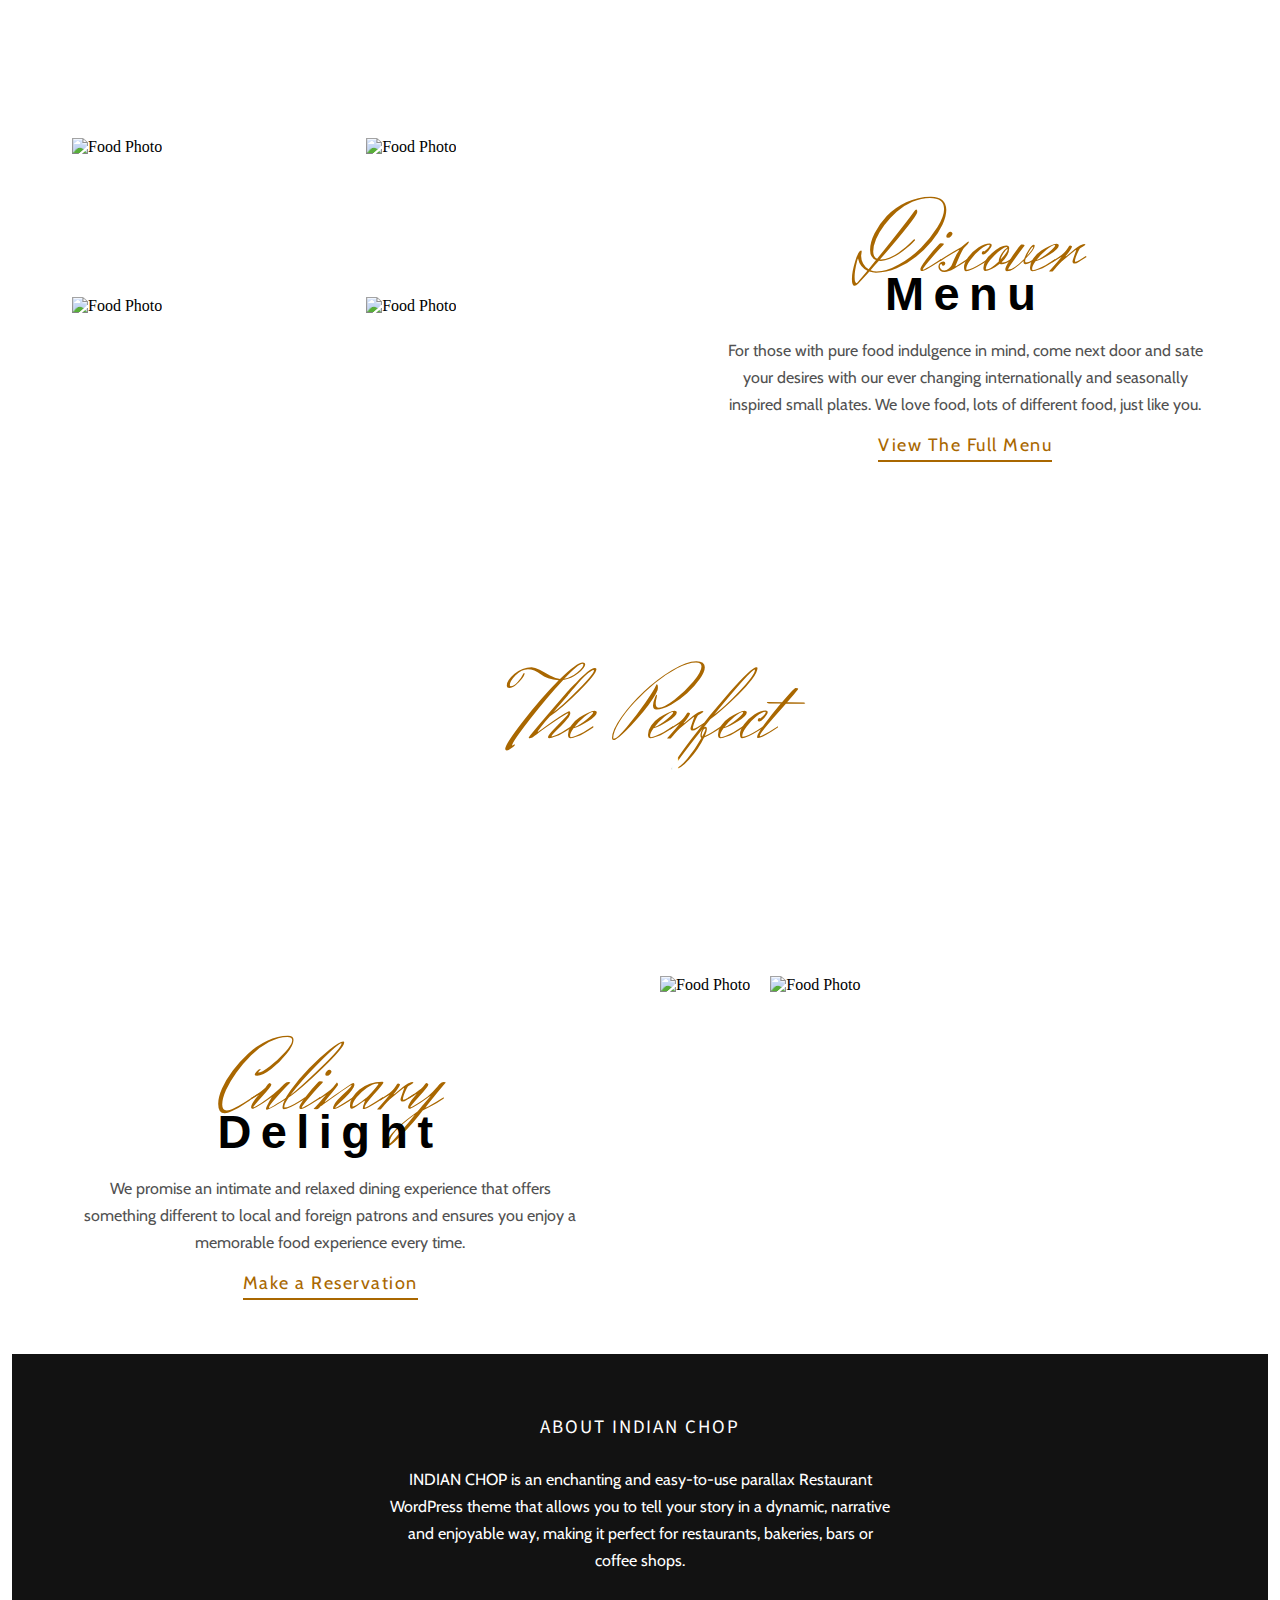
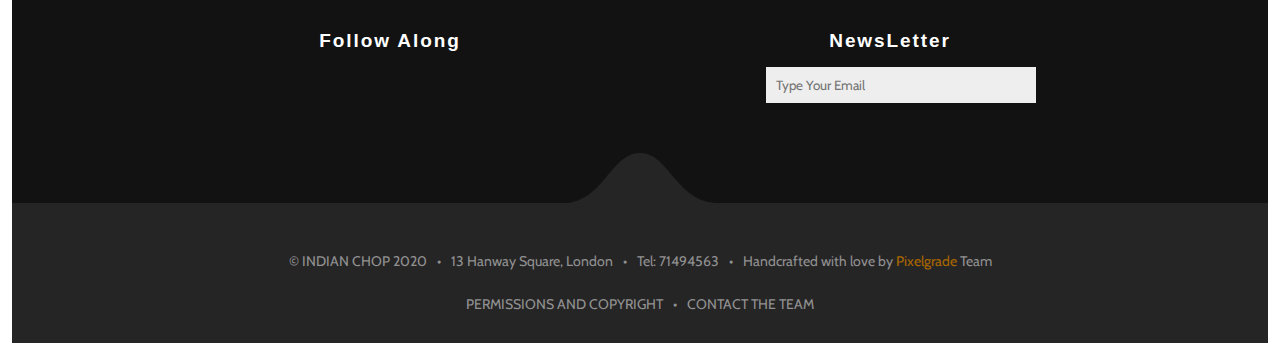
==== commit 902e3071: "add" ====
--- a/index.html
+++ b/index.html
@@ -20,7 +20,7 @@
     <!--FontAwesome-->
 
     <link rel="stylesheet" href="main.css">
-    <link rel="stylesheet" href="main.min.css">
+    <link rel="stylesheet" href="css/main.min.css">
 </head>
 
 <body class="stop-scroll">
@@ -59,7 +59,7 @@
           <div class="navigation-bar">
               <ul>
                   <li class="active"><a href="index.html">Home<span class="underline"></span></a></li>
-                  <li><a href="#">Reservations<span class="underline"></span></a></li>
+                  <li><a href="reservation.html"></a>Reservations<span class="underline"></span></a></li>
                   <li><a href="#">Menu<span class="underline"></span></a></li>
                   <li><a href="#">Blog<span class="underline"></span></a></li>
                   <li><a href="#">Features<span class="underline"></span></a></li>
--- a/main.css
+++ b/main.css
@@ -571,6 +571,11 @@
     background-size: cover;
     background: url("https://res.cloudinary.com/abdel-rahman-ali/image/upload/v1535988534/header.jpg") fixed bottom;
     padding: 20px 70px;
+    /* background: url("https://res.cloudinary.com/abdel-rahman-ali/image/upload/v1535988534/header.jpg") fixed bottom;
+    background-size: cover;
+    padding: 20px 70px;
+    height: auto;
+    min-height: calc(100vh - 22px); */
 }
 header nav {
     position: fixed;
@@ -653,6 +658,9 @@
 header .text {
     top: 24%;
 }
+/* .text {
+    margin-top:15%;
+} */
 header .text h1 {
     margin-bottom: 0;
 }
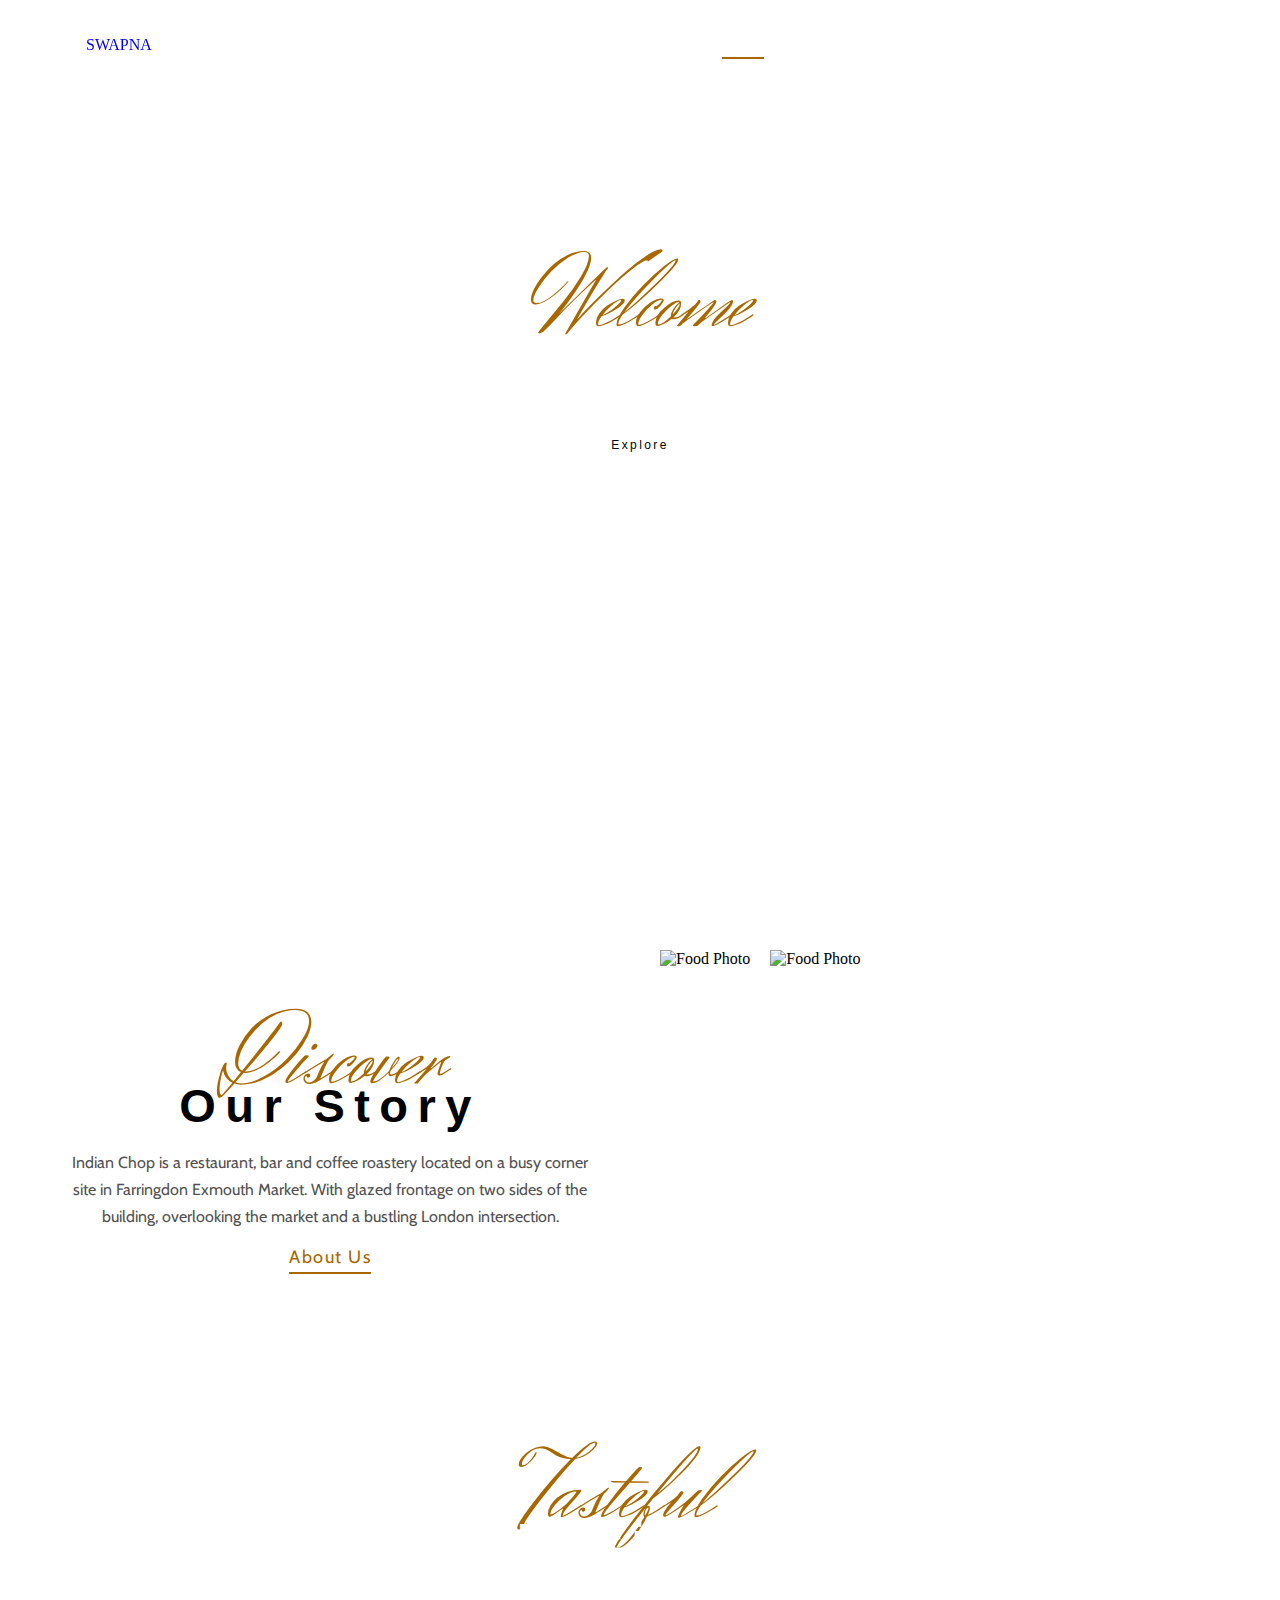
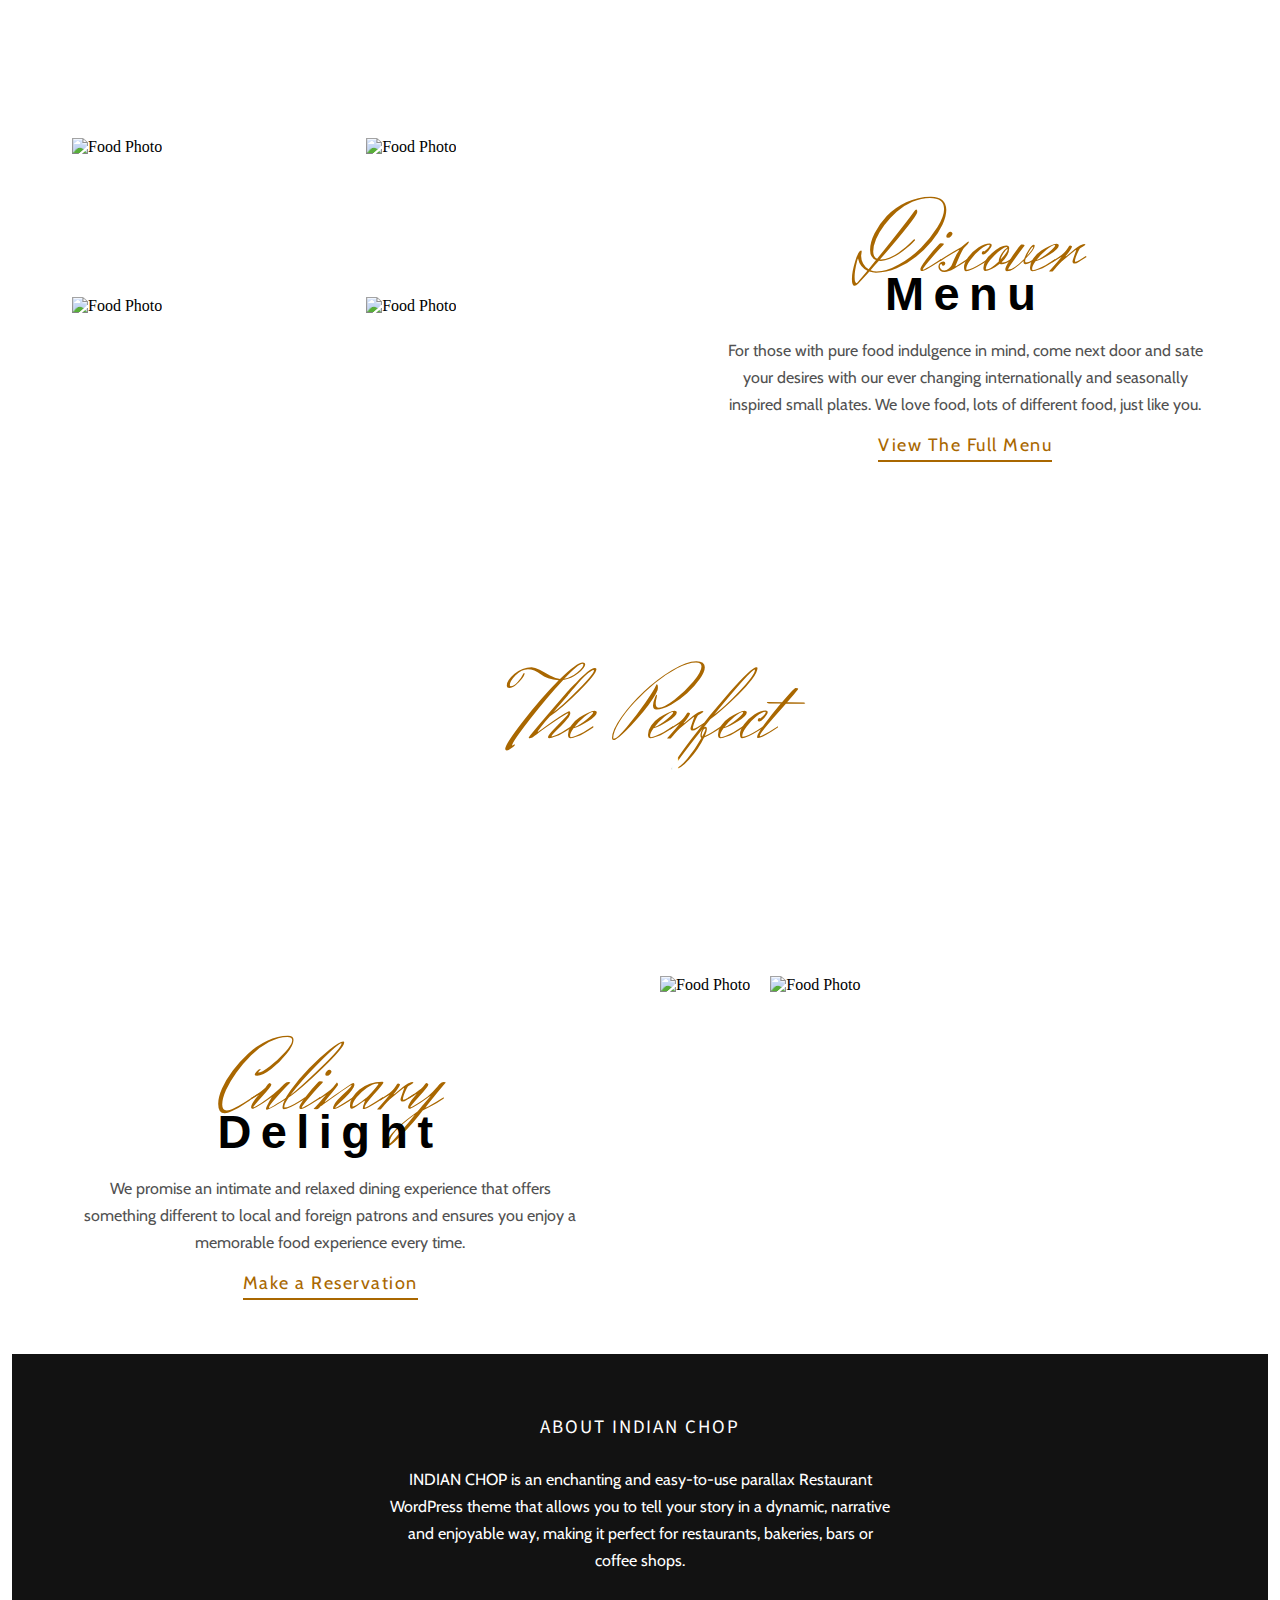
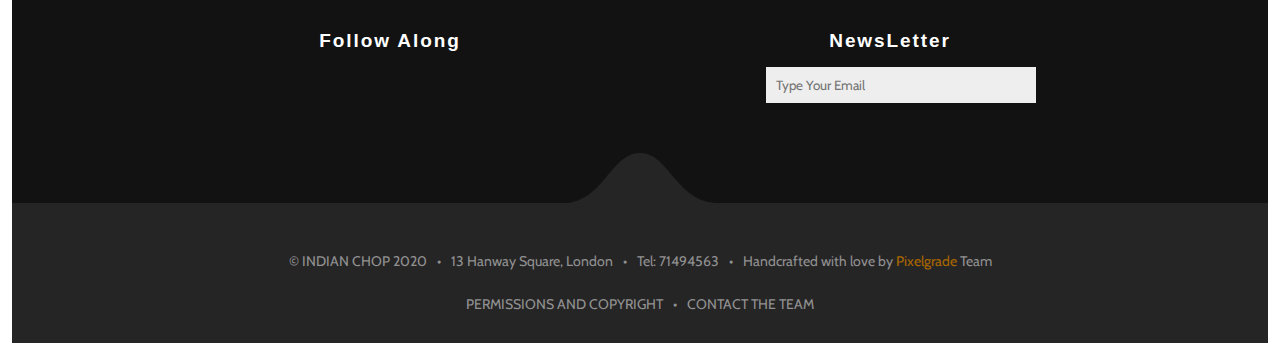
==== commit 8a961130: "add" ====
--- a/index.html
+++ b/index.html
@@ -59,7 +59,7 @@
           <div class="navigation-bar">
               <ul>
                   <li class="active"><a href="index.html">Home<span class="underline"></span></a></li>
-                  <li><a href="reservation.html"></a>Reservations<span class="underline"></span></a></li>
+                  <li><a href="reservation.html">Reservations<span class="underline"></span></a></li>
                   <li><a href="#">Menu<span class="underline"></span></a></li>
                   <li><a href="#">Blog<span class="underline"></span></a></li>
                   <li><a href="#">Features<span class="underline"></span></a></li>
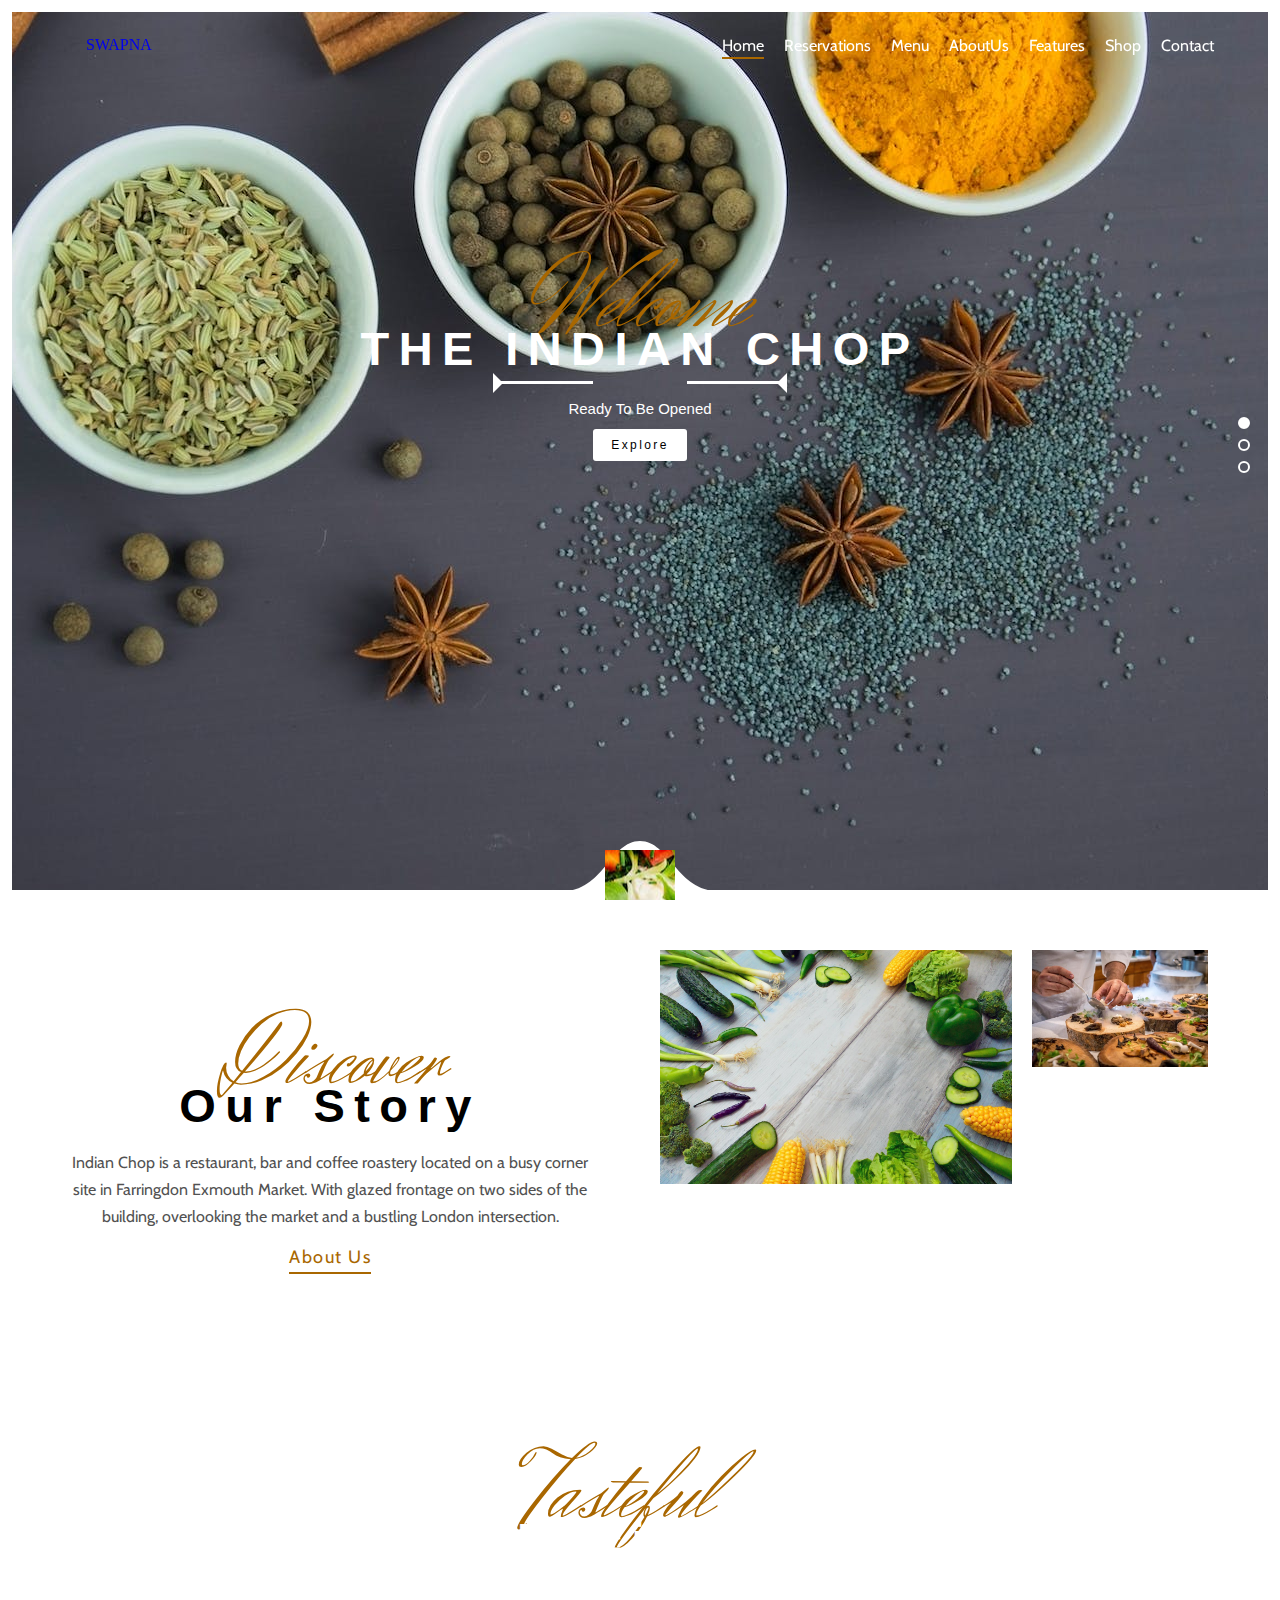
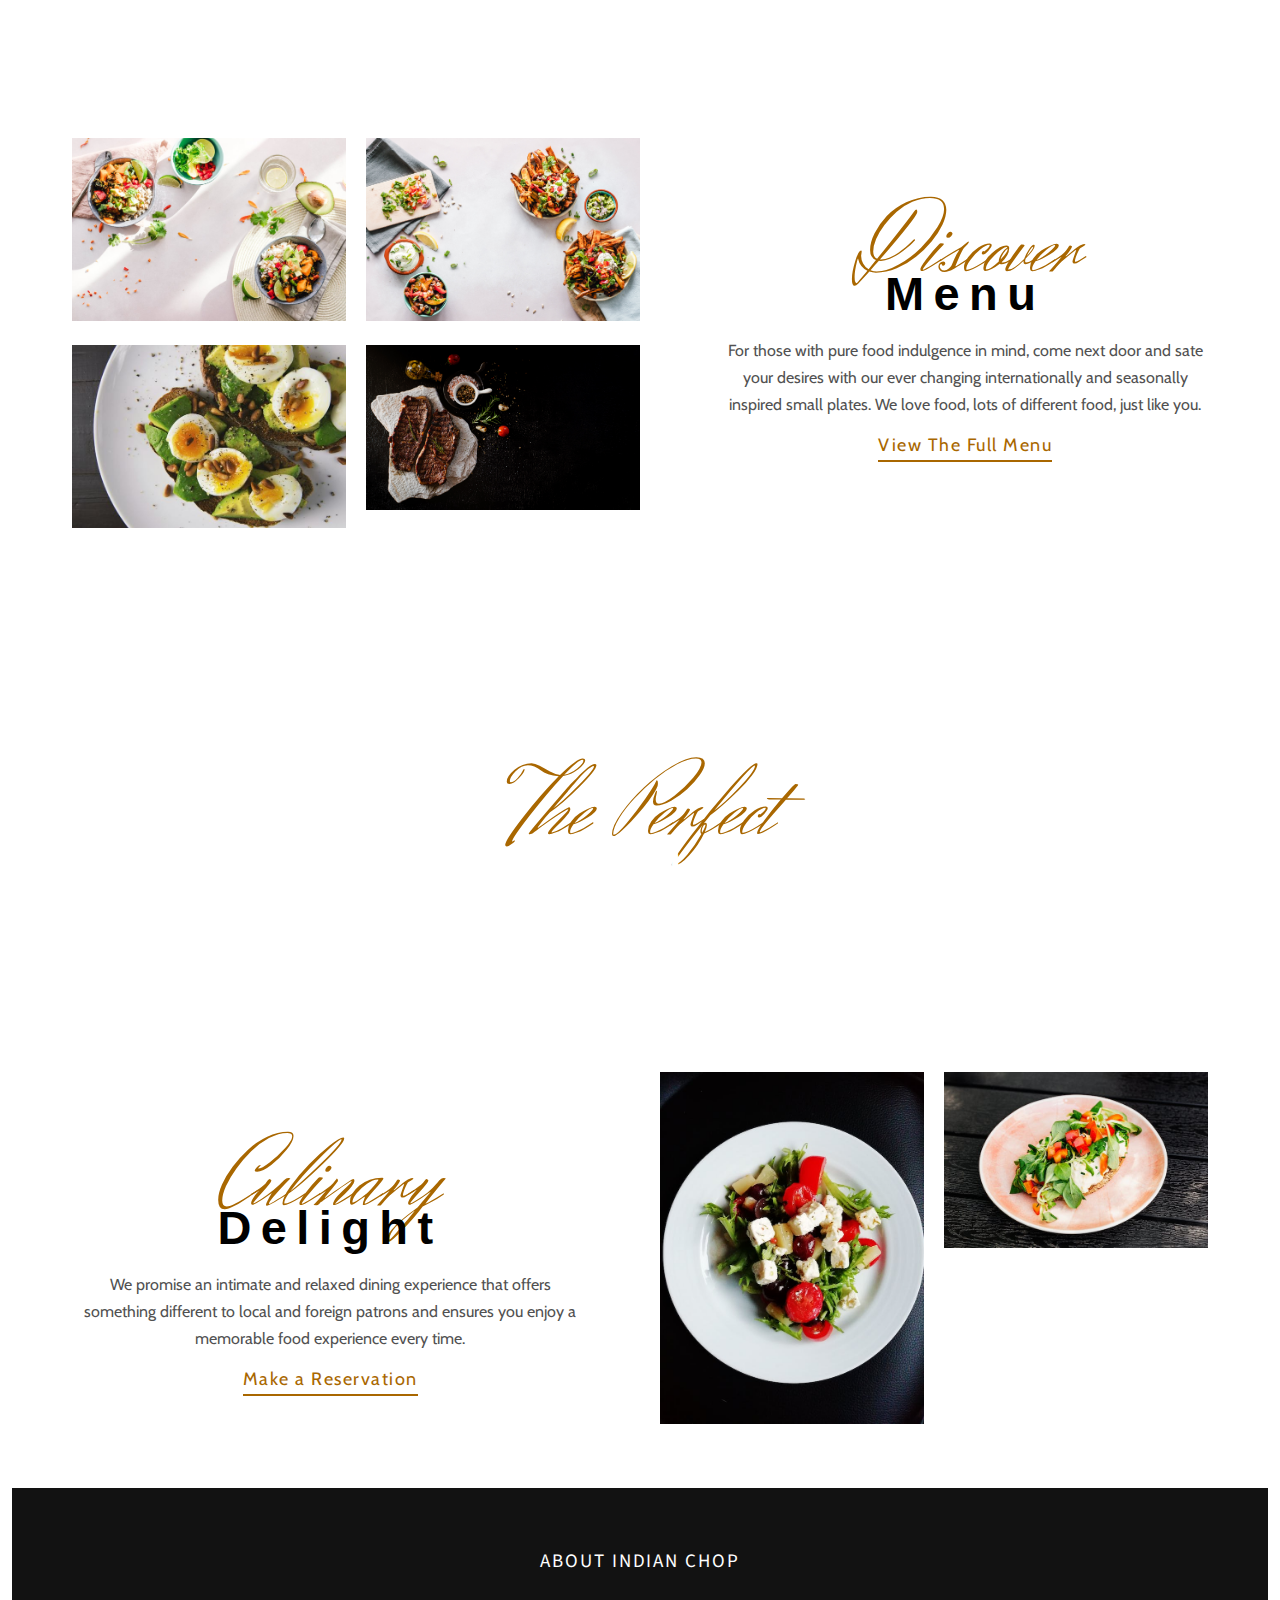
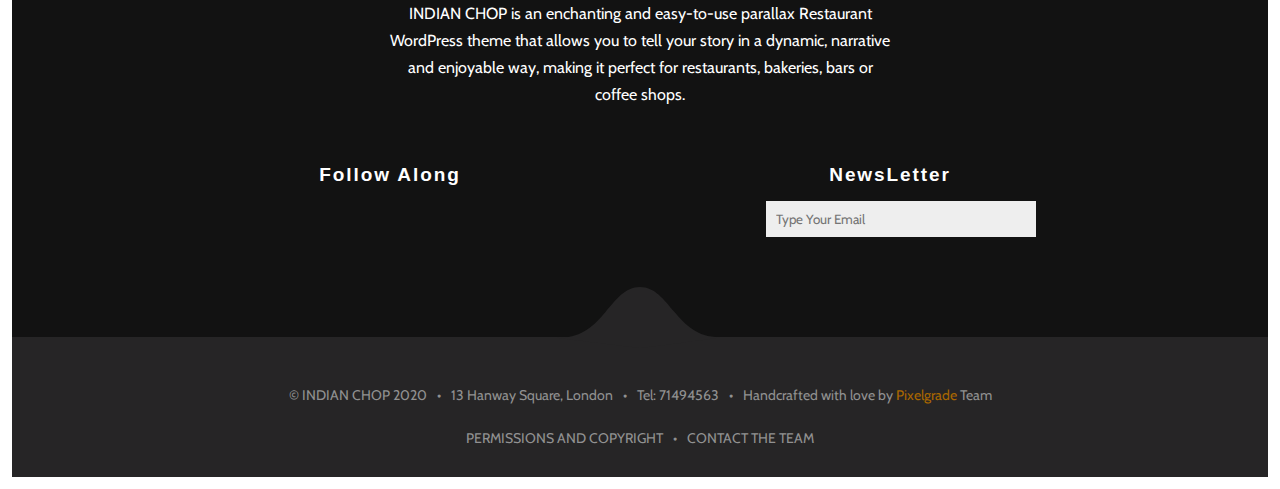
==== commit f20fb0e5: "Your commit message here" ====
--- a/index.html
+++ b/index.html
@@ -60,11 +60,11 @@
               <ul>
                   <li class="active"><a href="index.html">Home<span class="underline"></span></a></li>
                   <li><a href="reservation.html">Reservations<span class="underline"></span></a></li>
-                  <li><a href="#">Menu<span class="underline"></span></a></li>
-                  <li><a href="#">Blog<span class="underline"></span></a></li>
+                  <li><a href="foodmenu.html">Menu<span class="underline"></span></a></li>
+                  <li><a href="about.html">AboutUs<span class="underline"></span></a></li>
                   <li><a href="#">Features<span class="underline"></span></a></li>
                   <li><a href="#">Shop<span class="underline"></span></a></li>
-                  <li><a href="#">Contact<span class="underline"></span></a></li>
+                  <li><a href="contact.html">Contact<span class="underline"></span></a></li>
               </ul>
           </div>
       </nav>
@@ -96,10 +96,10 @@
       </div>
       <div class="image-container">
           <div class="image image1">
-              <img src="https://res.cloudinary.com/abdel-rahman-ali/image/upload/v1535988527/vertical-photo-1.jpg" alt="Food Photo">
+              <img src="./images/pexels-adonyi-gábor-1414651.jpg" alt="Food Photo">
           </div>
           <div class="image image2">
-              <img src="https://res.cloudinary.com/abdel-rahman-ali/image/upload/v1535988532/vertical-photo-2.jpg" alt="Food Photo">
+              <img src="./images/pexels-elevate-1267320.jpg" alt="Food Photo">
           </div>
       </div>
   </div>
@@ -131,16 +131,16 @@
       </div>
       <div class="menu-image-container">
           <div class="image active">
-              <img src="https://res.cloudinary.com/abdel-rahman-ali/image/upload/v1535988517/big-menu-thumb-1.jpg" alt="Food Photo">
+              <img src="./images/pexels-ella-olsson-1640770.jpg" alt="Food Photo">
           </div>
           <div class="image">
-              <img src="https://res.cloudinary.com/abdel-rahman-ali/image/upload/v1535988526/big-menu-thumb-2.jpg" alt="Food Photo">
+              <img src="./images/pexels-ella-olsson-1640773.jpg" alt="Food Photo">
           </div>
           <div class="image">
-              <img src="https://res.cloudinary.com/abdel-rahman-ali/image/upload/v1535988525/big-menu-thumb-4.jpg" alt="Food Photo">
+              <img src="./images/pexels-foodie-factor-566566.jpg" alt="Food Photo">
           </div>
           <div class="image">
-              <img src="https://res.cloudinary.com/abdel-rahman-ali/image/upload/v1535988524/big-menu-thumb-6.jpg" alt="Food Photo">
+              <img src="./images/pexels-hasan-kurt-10749578.jpg" alt="Food Photo">
           </div>
       </div>
       <div class="text">
@@ -173,10 +173,10 @@
       </div>
       <div class="image-container">
           <div class="image image1">
-              <img src="https://res.cloudinary.com/abdel-rahman-ali/image/upload/v1535988518/bacon-1.jpg" alt="Food Photo">
+              <img src="./images/pexels-iina-luoto-1211887.jpg" alt="Food Photo">
           </div>
           <div class="image image2">
-              <img src="https://res.cloudinary.com/abdel-rahman-ali/image/upload/v1535988518/bacon-2.jpg" alt="Food Photo">
+              <img src="./images/pexels-karolina-grabowska-4963957.jpg" alt="Food Photo">
           </div>
       </div>
   </div>
@@ -229,7 +229,6 @@
 
   <!-- Add your site or application content here -->
   <script src="main.js"></script>
-  <script src="main.min.js"></script>
 </body>
 
 </html>
--- a/main.css
+++ b/main.css
@@ -569,7 +569,7 @@
 header {
     height: calc(100vh - 22px);
     background-size: cover;
-    background: url("https://res.cloudinary.com/abdel-rahman-ali/image/upload/v1535988534/header.jpg") fixed bottom;
+    background: url("./images/pexels-mareefe-678414.jpg") fixed bottom;
     padding: 20px 70px;
     /* background: url("https://res.cloudinary.com/abdel-rahman-ali/image/upload/v1535988534/header.jpg") fixed bottom;
     background-size: cover;
@@ -718,7 +718,7 @@
     left: 50%;
     transform: translate(-50%, 0);
     z-index: 10;
-    background: url("https://res.cloudinary.com/abdel-rahman-ali/image/upload/v1535988515/arrow-down.png") no-repeat center;
+    background: url("./images/pexels-karolina-grabowska-4963957.jpg") no-repeat center;
 }
 /*End Header*/
 
@@ -747,7 +747,7 @@
 /*Start Recipes*/
 .recipes .image {
     height: 350px;
-    background: url("https://res.cloudinary.com/abdel-rahman-ali/image/upload/v1535988529/three-col-1.jpg") fixed center;
+    background: url("./images/pexels-sydney-troxell-718742.jpg") fixed center;
     background-size: cover;
 }
 /*End Recipes*/
@@ -822,7 +822,7 @@
 
 /*Start fixed-image*/
 .fixed-image {
-    background: url("https://res.cloudinary.com/abdel-rahman-ali/image/upload/v1535988533/frontpage-menu.jpg") fixed center;
+    background: url("./images/pexels-valeria-boltneva-1247677.jpg") fixed center;
     background-size: cover;
     height: 400px;
 }
@@ -918,7 +918,7 @@
 
 /*Start Contact Page*/
 .contact-header {
-    background-image: url("https://res.cloudinary.com/abdel-rahman-ali/image/upload/v1535988526/contact-food.jpg");
+    background-image: url("./images/pexels-valeria-boltneva-1639556.jpg");
     height: 40vh;
 }
 .contact {
